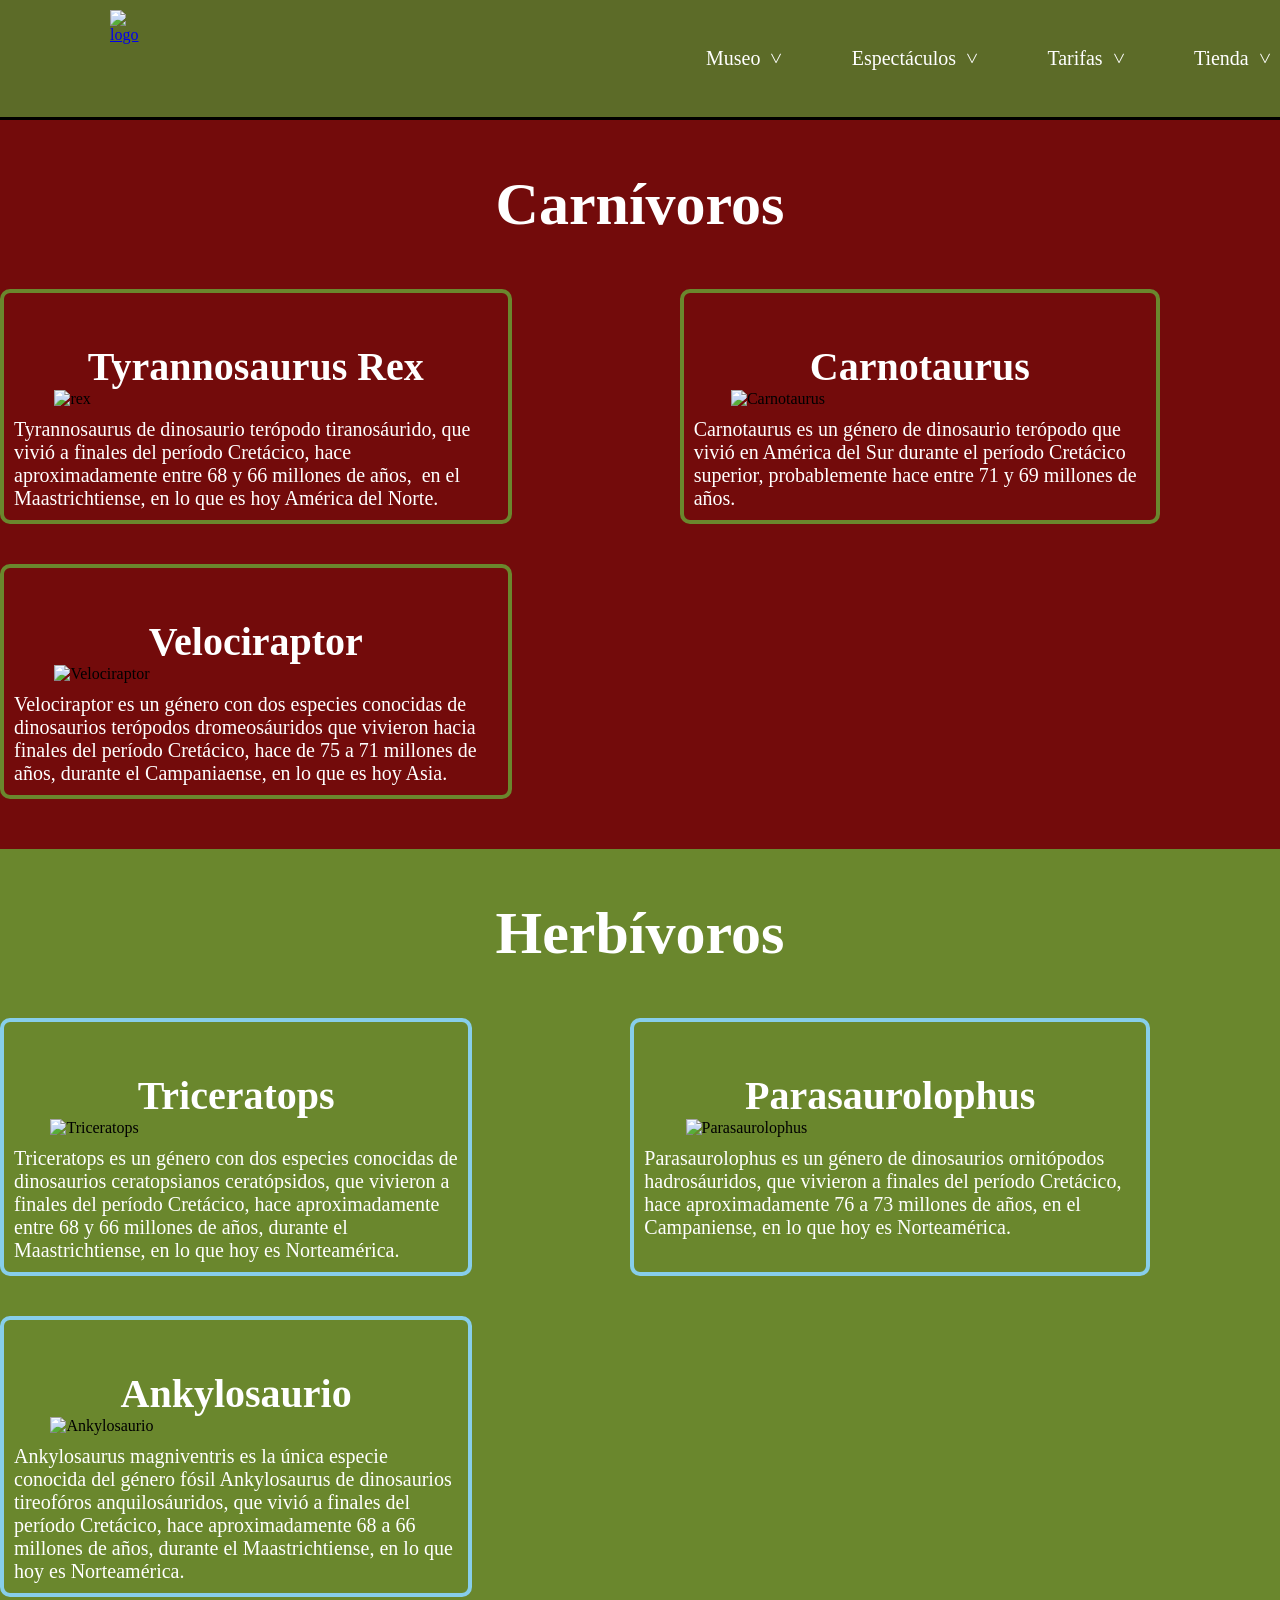
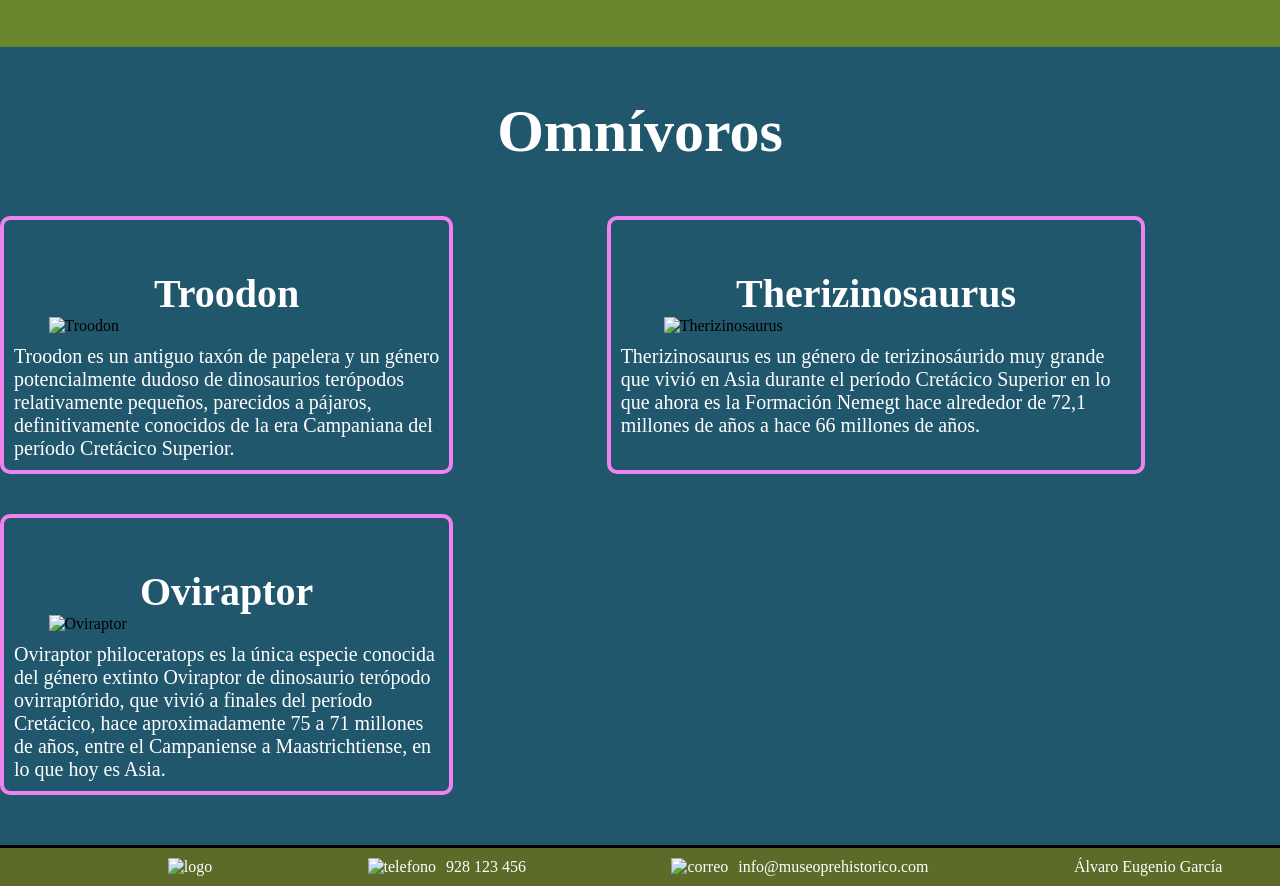
==== dinosaurios.html @ 71aaa8b4 "creado" ====
<!DOCTYPE html>
<html lang="es">
<head>
    <meta charset="UTF-8">
    <meta name="viewport" content="width=device-width, initial-scale=1.0">
    <title>Museo prehistórico</title>
    <link rel="stylesheet" href="dinosaurio.css">
</head>
<body>
    <header>
        <a class="logo" href="index.html"><img src="https://png.pngtree.com/png-clipart/20230916/original/pngtree-t-vector-png-image_12253211.png" alt="logo"></a>
        <a href="dinosauriosIngles.html" class="idioma"><img src="https://images.vexels.com/media/users/3/163965/isolated/lists/5bb2c926d53cc59030477ec3ecb6d26a-icono-de-idioma-de-la-bandera-de-inglaterra.png" alt=""></a>
        <ul class="menu">
            <li>
                <a href="index.html">Museo</a>
            </li>
            <li>
                <a href="espectaculos.html">Espectáculos</a>
                <div></div>
                <ul class="menuNivel1">
                    <li><a href="espectaculos.html">El magnífico Tyrannosaurus rex</a></li>
                    <li><a href="espectaculos.html">Los pacíficos Triceratops</a></li>
                    <li><a href="espectaculos.html">El espeluznante Mosasaurus</a></li>           
                </ul>
            </li>
            <li>
                <a href="tarifas.html">Tarifas</a>
                <div></div>
                <ul class="menuNivel1">
                    <li><a href="tarifas.html">Niños</a></li>
                    <li><a href="tarifas.html">Adultos</a></li>
                    <li><a href="tarifas.html">Descuento</a></li>           
                </ul>
            </li>
            <li>
                <a href="tienda.html">Tienda</a>
            </li>
        </ul>
        <div id="contenedorHamburguesa">
            <li>
                <a href="" id="hamburguesa">☰</a>
                <div></div>
                <ul class="menuNivel1">
                    <li><a href="index.html">Museo</a></li>
                    <li><a href="espectaculos.html">Espectáculos</a></li>  
                    <li><a href="tarifas.html">Tarifas</a></li>  
                    <li><a href="tienda.html">Tienda</a></li>         
                </ul>
            </li>
        </div>
    </header>
    <main>
        <div class="seccion1">
            <h1>Carnívoros</h1>
            <div class="tarjetas">
                <div class="t1">
                    <a href="https://www.youtube.com/embed/cli7JloQ_j8?si=05EMkfFLN5NpE_4f">Tyrannosaurus Rex</a>
                    <img src="https://www.animatronicsmacocaya.com/120-home_default/gran-dinosaurio-t-rex-con-movimiento.jpg" alt="rex">
                    <p>Tyrannosaurus de dinosaurio terópodo tiranosáurido, que vivió a finales del período Cretácico, hace aproximadamente entre 68 y 66 millones de años, ​​ en el Maastrichtiense, en lo que es hoy América del Norte.</p>
                </div>
                <div class="t2">
                    <a href="https://www.youtube.com/embed/EUATsDUpmGM?si=ruaLjxHwVFdPWUR_">Carnotaurus</a>
                    <img src="https://i0.wp.com/onlydinosaurs.com/wp-content/uploads/2020/06/Animatronic-Carnotaurus-For-Dinosaur-Event-Scene3-2.jpg" alt="Carnotaurus">
                    <p>Carnotaurus es un género de dinosaurio terópodo que vivió en América del Sur durante el período Cretácico superior, probablemente hace entre 71 y 69 millones de años.</p>
                </div>
                <div class="t3">
                    <a href="https://www.youtube.com/embed/aJyBFpIZnmI?si=BykATAKLiykyan9p">Velociraptor</a>
                    <img src="https://pbs.twimg.com/media/E1mRhrvWUAMLVGp.jpg" alt="Velociraptor">
                    <p>Velociraptor es un género con dos especies conocidas de dinosaurios terópodos dromeosáuridos que vivieron hacia finales del período Cretácico, hace de 75 a 71 millones de años, durante el Campaniaense, en lo que es hoy Asia.​</p>
                </div>
            </div>
        </div>
        
        <div class="seccion2">
            <h1>Herbívoros</h1>
            <div class="tarjetas">
                <div class="t1">
                    <a href="https://www.youtube.com/embed/Rkpv51Jwo50?si=3uFRSJUH94MFW0nE">Triceratops</a>
                    <img src="https://i0.wp.com/onlydinosaurs.com/wp-content/uploads/2020/07/High-Quality-Animatronic-Triceratops-Robot-Dinosaur1.jpg" alt="Triceratops">
                    <p>Triceratops es un género con dos especies conocidas de dinosaurios ceratopsianos ceratópsidos, que vivieron a finales del período Cretácico, hace aproximadamente entre 68 y 66 millones de años, durante el Maastrichtiense, en lo que hoy es Norteamérica.</p>
                </div>
                <div class="t2">
                    <a href="https://www.youtube.com/embed/NRgcT_eYSdA?si=D_Edh8OVmf2buAOC">Parasaurolophus</a>
                    <img src="https://scgenial.com/wp-content/uploads/2021/11/paracinosaurus-02.jpg" alt="Parasaurolophus">
                    <p>Parasaurolophus es un género de dinosaurios ornitópodos hadrosáuridos, que vivieron a finales del período Cretácico, hace aproximadamente 76 a 73 millones de años, en el Campaniense, en lo que hoy es Norteamérica.</p>
                </div>
                <div class="t3">
                    <a href="https://www.youtube.com/embed/o5mjkdFQ2vY?si=-usIg8kG2HjcLYbo">Ankylosaurio</a>
                    <img src="https://www.dinomake.com/wp-content/uploads/2019/06/Animatronic-Ankylosaurus-1.jpg" alt="Ankylosaurio">
                    <p>Ankylosaurus magniventris es la única especie conocida del género fósil Ankylosaurus de dinosaurios tireofóros anquilosáuridos, que vivió a finales del período Cretácico, hace aproximadamente 68 a 66 millones de años, durante el Maastrichtiense, en lo que hoy es Norteamérica.​</p>
                </div>
            </div>
        </div>
        <div class="seccion3">
            <h1>Omnívoros</h1>
            <div class="tarjetas">
                <div class="t1">
                    <a href="https://www.youtube.com/embed/7jzbjMy_aQ4?si=S86GKtBP5XS3Bk1_">Troodon</a>
                    <img src="https://simplywallpaper.net/pictures/2010/07/21/2010-07-14-IMG_0897.jpg" alt="Troodon">
                    <p>Troodon es un antiguo taxón de papelera y un género potencialmente dudoso de dinosaurios terópodos relativamente pequeños, parecidos a pájaros, definitivamente conocidos de la era Campaniana del período Cretácico Superior.</p>
                </div>
                <div class="t2">
                    <a href="https://www.youtube.com/embed/qd5LWRzj-G4?si=ssG4qvycV-5SG78V">Therizinosaurus</a>
                    <img src="https://www.dinomake.com/wp-content/uploads/2019/06/animatronic-Therizinosaurus-1.jpg" alt="Therizinosaurus">
                    <p>Therizinosaurus es un género de terizinosáurido muy grande que vivió en Asia durante el período Cretácico Superior en lo que ahora es la Formación Nemegt hace alrededor de 72,1 millones de años a hace 66 millones de años.</p>
                </div>
                <div class="t3">
                    <a href="https://www.youtube.com/embed/gQi4DOkfeAk?si=BGU67GS0Azhl_mZ3">Oviraptor</a>
                    <img src="https://www.dinomake.com/wp-content/uploads/2019/02/Animatronic-Oviraptor-2.jpg" alt="Oviraptor">
                    <p>Oviraptor philoceratops es la única especie conocida del género extinto Oviraptor de dinosaurio terópodo ovirraptórido, que vivió a finales del período Cretácico, hace aproximadamente 75 a 71 millones de años, entre el Campaniense a Maastrichtiense, en lo que hoy es Asia.</p>
                </div>
            </div>
        </div>
    </main>
    <footer>
    <a class="logo" href="#"><img src="https://png.pngtree.com/png-clipart/20230916/original/pngtree-t-vector-png-image_12253211.png" alt="logo"></a>
        <p><img src="https://cdn-icons-png.flaticon.com/256/25/25377.png" alt="telefono" id="telefono">928 123 456</p>
        <a href="#"><img src="https://cdn-icons-png.freepik.com/256/16115/16115311.png" alt="correo" id="correo">info@museoprehistorico.com</a>
        <p>Álvaro Eugenio García</p>
    </footer>   
</body>
</html>
---- dinosaurio.css ----
*{
    margin: 0;
    padding: 0;
    box-sizing: border-box;
}
body{
    display: grid;
    grid-template:
      "header" 120px
      "main"   auto
      "footer" auto;
    
}

header{
    grid-area: header;
    width: 100%;
    display: grid;
    grid-template:
    "logo menu" auto;
    display: flex;
    flex-direction: row;
    justify-content: space-between;
    gap: 50px;
    background-color: #5c6b28;
    border-bottom: solid 3px black;

}
.idioma {
    display: flex;
    align-items: center;
}
.idioma img {
    width: 50px;
}
.logo {
    grid-area: logo;
    margin-left: 100px;
    /* border: solid 2px blue; */
}
.menu {
    grid-area: menu;
    width: 100%;
    gap: 50px;
    list-style-type: none;
    /* border: 2px solid blue; */
    display: flex;
    flex-direction: row;
    justify-content: end;
    align-items: center;

}
.menu a{
    font-size: 20px;
    text-decoration: none;
    color: white;
    display: inline-block;
    width: 100%;
    padding: 10px;
}
.logo img{
    width: 125px;
    padding: 10px;
}
.menu div{
    position: absolute;
    width: 100%;
    height: 50%;
    top: 100%;
    max-height: 0px;
    overflow: hidden;
    transition: max-height 1s ease-in;
}
.menuNivel1 a {
    color: black;
}
.menu  li {
    position: relative;
}
.menu a:hover{
    color: black;
}
.menuNivel1 a:hover{
    color: green;
}
.menu > li > a::after{
    content: ">";
    margin-left: 10px;
    display: inline-block;
    transform: rotate(90deg);
    transition: all .2s ease;


}
.menu > li > a:hover::after{
    content: ">";
    margin-left: 10px;
    display: inline-block;
    transform: rotate(-90deg);
    transition: all .2s ease;
    color: black;

}
.menu .menuNivel1 {
    list-style-type: none;
    width: 100%;
    display: flex;
    flex-direction: column;
    justify-items: flex-start;
    position: absolute;
    top: 140%;

    max-height: 0px;
    overflow: hidden;
    transition: max-height 1s ease-in;
}
.menu li:hover > .menuNivel1{
    position: absolute;
    top: 140%;

    display: flex;
    max-height: 1000px;
}
.menuNivel1{
    background-color: white;
    box-shadow:0 0.5em 1em rgba(0, 0, 0, 0.55) ;
    border-radius: 20px;
}
/*Menú hamburguesa*/

#contenedorHamburguesa{
    display: none;
    position: relative;
}
#contenedorHamburguesa a{
    text-decoration: none;
    display: block;
    padding: 10px 20px;
    max-width: 200px;
}
#contenedorHamburguesa  li {
    position: relative;
    list-style-type: none;
    margin-right: 50px;
    font-size: 17px;
    font-weight: bold;

}

.menuNivel1 a:hover{
    color: green;
}
#contenedorHamburguesa .menuNivel1 {
    width: 120px;
    display: flex;
    flex-direction: column;
    justify-items: flex-start;
    position: absolute;
    top: 140%;

    max-height: 0px;
    overflow: hidden;
    transition: max-height 1s ease-in;
}
#contenedorHamburguesa li:hover > .menuNivel1{
    position: absolute;
    top: 140%;

    display: flex;
    max-height: 1000px;
}

@media (max-width: 1250px) {
    .menu{
        display: none;
    }
    #hamburguesa{
        display: block;
        font-size: 30px;
        text-decoration: none;
        color: white;
        padding: 10px;
    }
    #contenedorHamburguesa{
        width: 100%;
        display: flex;
        justify-content: end;
        align-items: center;
    }

}

main{
    grid-area: main;
    width: 100%;
    /* border: 2px solid blue; */
    display: flex;
    flex-direction: column;

}
.seccion1 {
    display: flex;
    justify-content: center;
    align-items: center;
    flex-direction: column;
    padding-top: 50px;
    padding-bottom: 50px;
    gap: 50px;
    background-color: #730b0b;
}
.seccion1 h1 {
    color: white;
    font-size: 60px;
}
.seccion1 .tarjetas a:hover {
    color: #6a872d;
    transition: all 0.2s;
}
.seccion1 .t1{
    grid-area: t1;
    border: 4px solid #6a872d;
    width: 80%;
    height: 100%;
    display: flex;
    align-items: center;
    flex-direction: column;
    border-radius: 10px;
}
.seccion1 .t2{
    grid-area: t2;
    border: 4px solid #6a872d;
    width: 80%;
    height: 100%;
    display: flex;
    align-items: center;
    flex-direction: column;
    border-radius: 10px;
}
.seccion1 .t3{
    grid-area: t3;
    border: 4px solid #6a872d;
    width: 80%;
    height: 100%;
    display: flex;
    align-items: center;
    flex-direction: column;
    border-radius: 10px;
}

.seccion2 {
    display: flex;
    justify-content: center;
    align-items: center;
    flex-direction: column;
    padding-top: 50px;
    padding-bottom: 50px;
    gap: 50px;
    background-color: #6a872d;
}
.seccion2 h1 {
    color: white;
    font-size: 60px;
}
.seccion2 .tarjetas a:hover {
    color: skyblue;
    transition: all 0.2s;
}
.seccion2 .t1{
    grid-area: t1;
    border: 4px solid skyblue;
    width: 80%;
    height: 100%;;
    display: flex;
    align-items: center;
    flex-direction: column;
    border-radius: 10px;
}
.seccion2 .t2{
    grid-area: t2;
    border: 4px solid skyblue;
    width: 80%;
    height: 100%;;
    display: flex;
    align-items: center;
    flex-direction: column;
    border-radius: 10px;
}
.seccion2 .t3{
    grid-area: t3;
    border: 4px solid skyblue;
    width: 80%;
    height: 100%;;
    display: flex;
    align-items: center;
    flex-direction: column;
    border-radius: 10px;
}

.seccion3 {
    display: flex;
    justify-content: center;
    align-items: center;
    flex-direction: column;
    padding-top: 50px;
    padding-bottom: 50px;
    gap: 50px;
    background-color: #21576c;
}
.seccion3 h1 {
    color: white;
    font-size: 60px;
}
.seccion3 .tarjetas a:hover {
    color: violet;
    transition: all 0.2s;
}
.seccion3 .t1{
    grid-area: t1;
    border: 4px solid violet;
    width: 80%;
    height: 100%;;
    display: flex;
    align-items: center;
    flex-direction: column;
    border-radius: 10px;
}
.seccion3 .t2{
    grid-area: t2;
    border: 4px solid violet;
    width: 80%;
    height: 100%;;
    display: flex;
    align-items: center;
    flex-direction: column;
    border-radius: 10px;
}
.seccion3 .t3{
    grid-area: t3;
    border: 4px solid violet;
    width: 80%;
    height: 100%;;
    display: flex;
    align-items: center;
    flex-direction: column;
    border-radius: 10px;
}

.tarjetas{
    display: grid;
    grid-template: 
    "t1 t2 t3";
    gap: 40px;
    /* border: solid 2px blue; */
    
}
@media (max-width: 1300px) {
    .tarjetas{
        display: grid;
        grid-template:
        "t1 t2"
        "t3 t4";

    }

}
@media (max-width: 850px) {
    .tarjetas{
        display: grid;
        grid-template:
        "t1"
        "t2"
        "t3";

    }

}
.tarjetas img {
    width: 80%;
}
.tarjetas p {
    color: white;
    font-size: 20px;
    padding: 10px;
}
.tarjetas a{
    padding-top: 50px;
    color: white;
    font-weight: bold;
    font-size: 40px;
    text-decoration: none;
}

footer {
    width: 100%;
    grid-area: footer;
    display: flex;
    flex-direction: row;
    justify-content: space-around;
    align-items: center;
    gap: 30px;
    background-color:#5c6b28;
    color: white;
    border-top: 3px solid #000;

}
footer a {
    text-decoration: none;
    color: white;
}
footer #telefono {
    width: 20px;
    margin-right: 10px;
}
footer #correo {
    width: 20px;
    margin-right: 10px;
}
footer p:hover{
    border-bottom: solid 2px black;
    transition: all .2s ease;
}
footer a:hover{
    border-bottom: solid 2px black;
    transition: all .2s ease;
}
@media (max-width: 650px) {
    footer{
        display: flex;
        flex-direction: column;
    }

}
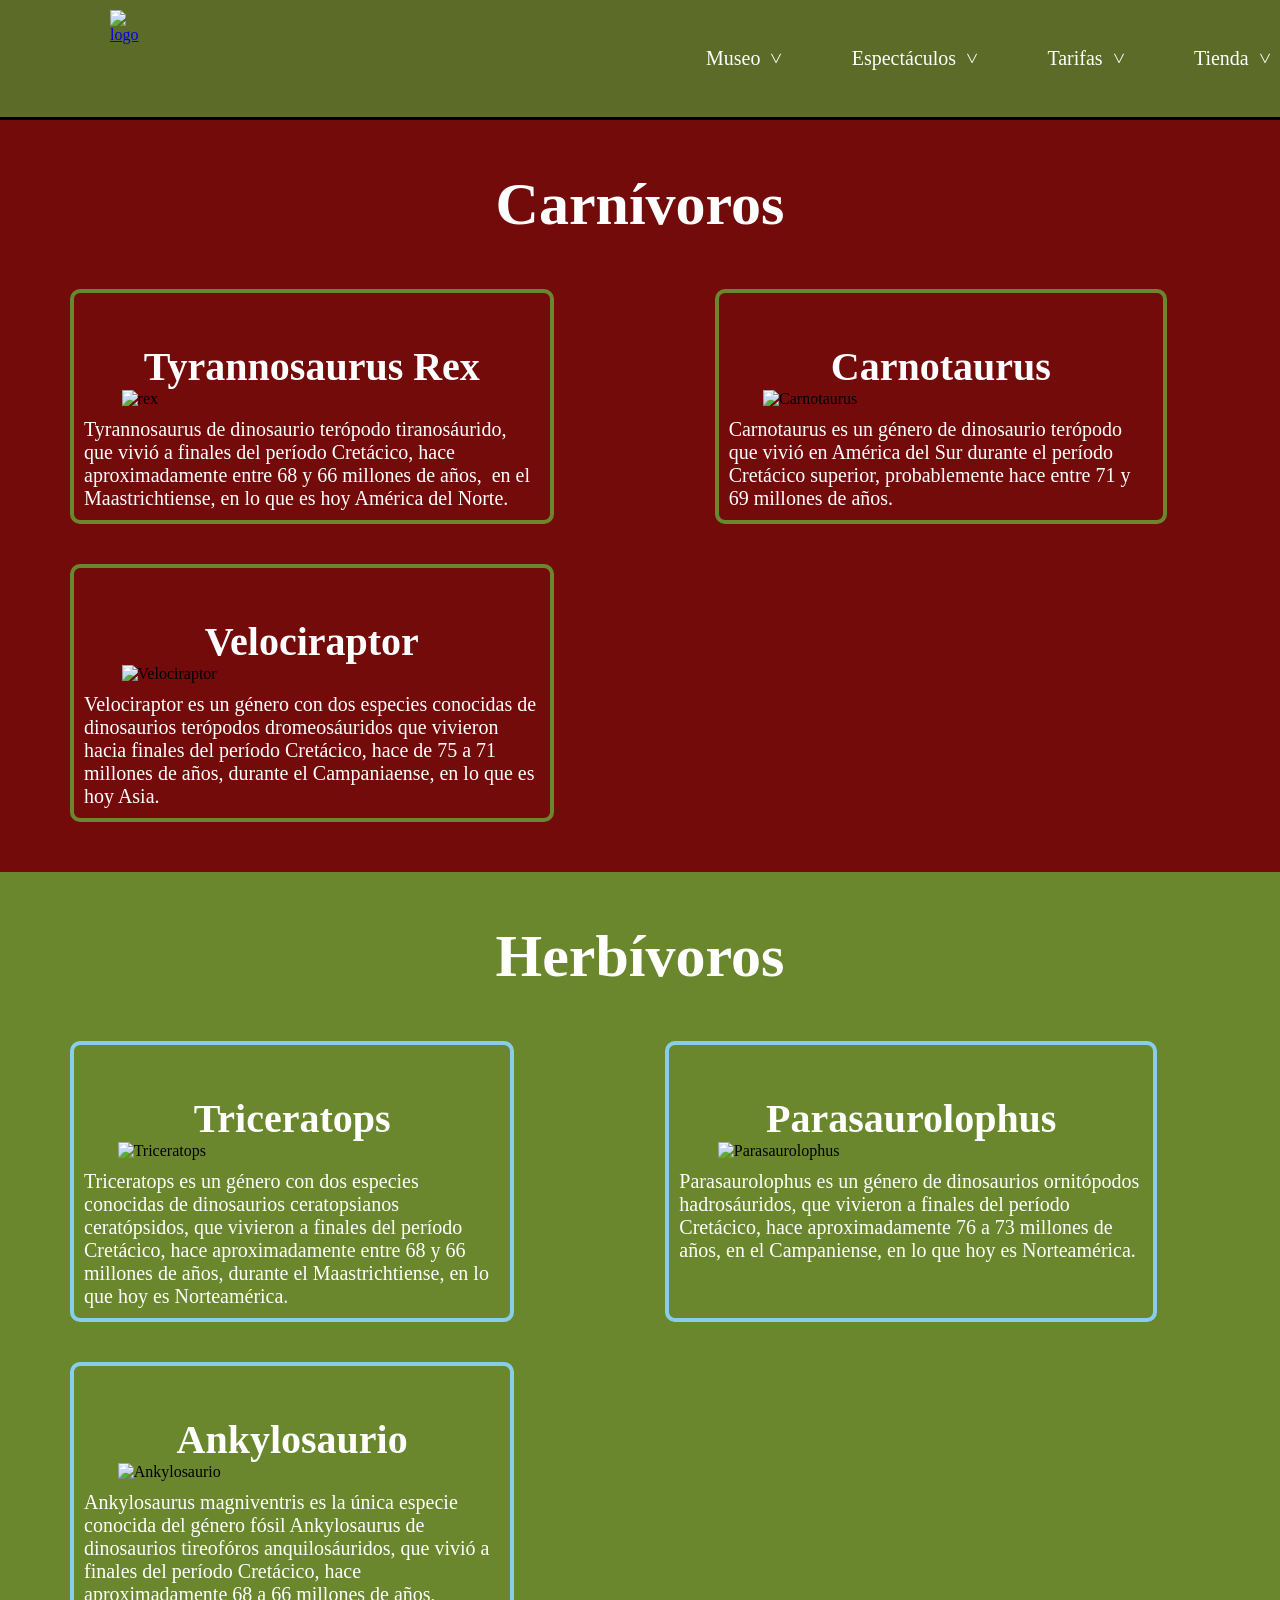
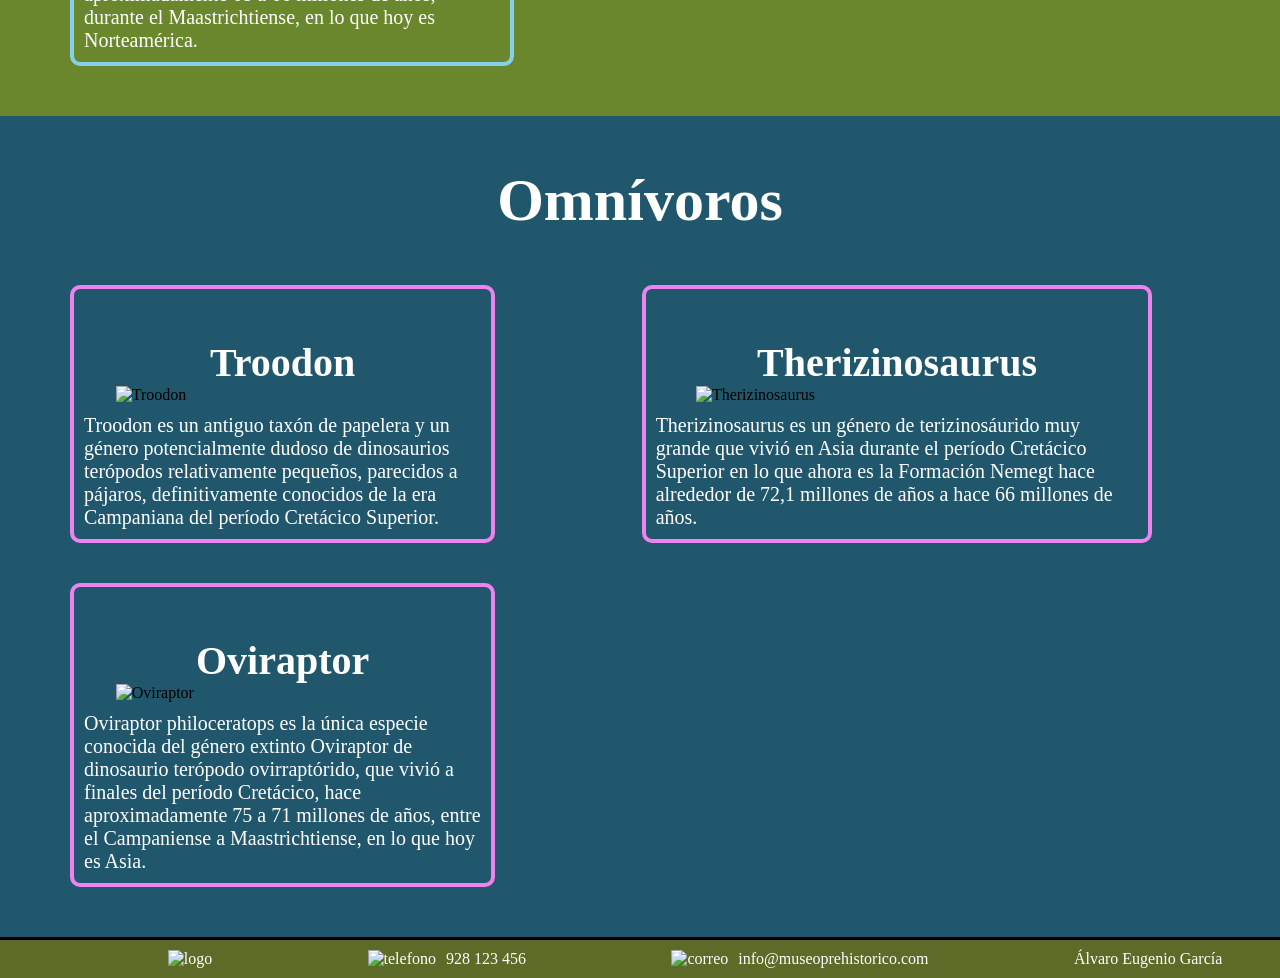
==== commit 22a0525a: "Update dinosaurios.html" ====
--- a/dinosaurios.html
+++ b/dinosaurios.html
@@ -54,17 +54,17 @@
             <h1>Carnívoros</h1>
             <div class="tarjetas">
                 <div class="t1">
-                    <a href="https://www.youtube.com/embed/cli7JloQ_j8?si=05EMkfFLN5NpE_4f">Tyrannosaurus Rex</a>
+                    <a href="https://www.youtube.com/embed/cli7JloQ_j8?si=05EMkfFLN5NpE_4f"  target="_blank">Tyrannosaurus Rex</a>
                     <img src="https://www.animatronicsmacocaya.com/120-home_default/gran-dinosaurio-t-rex-con-movimiento.jpg" alt="rex">
                     <p>Tyrannosaurus de dinosaurio terópodo tiranosáurido, que vivió a finales del período Cretácico, hace aproximadamente entre 68 y 66 millones de años, ​​ en el Maastrichtiense, en lo que es hoy América del Norte.</p>
                 </div>
                 <div class="t2">
-                    <a href="https://www.youtube.com/embed/EUATsDUpmGM?si=ruaLjxHwVFdPWUR_">Carnotaurus</a>
+                    <a href="https://www.youtube.com/embed/EUATsDUpmGM?si=ruaLjxHwVFdPWUR_"  target="_blank">Carnotaurus</a>
                     <img src="https://i0.wp.com/onlydinosaurs.com/wp-content/uploads/2020/06/Animatronic-Carnotaurus-For-Dinosaur-Event-Scene3-2.jpg" alt="Carnotaurus">
                     <p>Carnotaurus es un género de dinosaurio terópodo que vivió en América del Sur durante el período Cretácico superior, probablemente hace entre 71 y 69 millones de años.</p>
                 </div>
                 <div class="t3">
-                    <a href="https://www.youtube.com/embed/aJyBFpIZnmI?si=BykATAKLiykyan9p">Velociraptor</a>
+                    <a href="https://www.youtube.com/embed/aJyBFpIZnmI?si=BykATAKLiykyan9p"  target="_blank">Velociraptor</a>
                     <img src="https://pbs.twimg.com/media/E1mRhrvWUAMLVGp.jpg" alt="Velociraptor">
                     <p>Velociraptor es un género con dos especies conocidas de dinosaurios terópodos dromeosáuridos que vivieron hacia finales del período Cretácico, hace de 75 a 71 millones de años, durante el Campaniaense, en lo que es hoy Asia.​</p>
                 </div>
@@ -75,17 +75,17 @@
             <h1>Herbívoros</h1>
             <div class="tarjetas">
                 <div class="t1">
-                    <a href="https://www.youtube.com/embed/Rkpv51Jwo50?si=3uFRSJUH94MFW0nE">Triceratops</a>
+                    <a href="https://www.youtube.com/embed/Rkpv51Jwo50?si=3uFRSJUH94MFW0nE"  target="_blank">Triceratops</a>
                     <img src="https://i0.wp.com/onlydinosaurs.com/wp-content/uploads/2020/07/High-Quality-Animatronic-Triceratops-Robot-Dinosaur1.jpg" alt="Triceratops">
                     <p>Triceratops es un género con dos especies conocidas de dinosaurios ceratopsianos ceratópsidos, que vivieron a finales del período Cretácico, hace aproximadamente entre 68 y 66 millones de años, durante el Maastrichtiense, en lo que hoy es Norteamérica.</p>
                 </div>
                 <div class="t2">
-                    <a href="https://www.youtube.com/embed/NRgcT_eYSdA?si=D_Edh8OVmf2buAOC">Parasaurolophus</a>
+                    <a href="https://www.youtube.com/embed/NRgcT_eYSdA?si=D_Edh8OVmf2buAOC"  target="_blank">Parasaurolophus</a>
                     <img src="https://scgenial.com/wp-content/uploads/2021/11/paracinosaurus-02.jpg" alt="Parasaurolophus">
                     <p>Parasaurolophus es un género de dinosaurios ornitópodos hadrosáuridos, que vivieron a finales del período Cretácico, hace aproximadamente 76 a 73 millones de años, en el Campaniense, en lo que hoy es Norteamérica.</p>
                 </div>
                 <div class="t3">
-                    <a href="https://www.youtube.com/embed/o5mjkdFQ2vY?si=-usIg8kG2HjcLYbo">Ankylosaurio</a>
+                    <a href="https://www.youtube.com/embed/o5mjkdFQ2vY?si=-usIg8kG2HjcLYbo"  target="_blank">Ankylosaurio</a>
                     <img src="https://www.dinomake.com/wp-content/uploads/2019/06/Animatronic-Ankylosaurus-1.jpg" alt="Ankylosaurio">
                     <p>Ankylosaurus magniventris es la única especie conocida del género fósil Ankylosaurus de dinosaurios tireofóros anquilosáuridos, que vivió a finales del período Cretácico, hace aproximadamente 68 a 66 millones de años, durante el Maastrichtiense, en lo que hoy es Norteamérica.​</p>
                 </div>
@@ -95,17 +95,17 @@
             <h1>Omnívoros</h1>
             <div class="tarjetas">
                 <div class="t1">
-                    <a href="https://www.youtube.com/embed/7jzbjMy_aQ4?si=S86GKtBP5XS3Bk1_">Troodon</a>
+                    <a href="https://www.youtube.com/embed/7jzbjMy_aQ4?si=S86GKtBP5XS3Bk1_"  target="_blank">Troodon</a>
                     <img src="https://simplywallpaper.net/pictures/2010/07/21/2010-07-14-IMG_0897.jpg" alt="Troodon">
                     <p>Troodon es un antiguo taxón de papelera y un género potencialmente dudoso de dinosaurios terópodos relativamente pequeños, parecidos a pájaros, definitivamente conocidos de la era Campaniana del período Cretácico Superior.</p>
                 </div>
                 <div class="t2">
-                    <a href="https://www.youtube.com/embed/qd5LWRzj-G4?si=ssG4qvycV-5SG78V">Therizinosaurus</a>
+                    <a href="https://www.youtube.com/embed/qd5LWRzj-G4?si=ssG4qvycV-5SG78V"  target="_blank">Therizinosaurus</a>
                     <img src="https://www.dinomake.com/wp-content/uploads/2019/06/animatronic-Therizinosaurus-1.jpg" alt="Therizinosaurus">
                     <p>Therizinosaurus es un género de terizinosáurido muy grande que vivió en Asia durante el período Cretácico Superior en lo que ahora es la Formación Nemegt hace alrededor de 72,1 millones de años a hace 66 millones de años.</p>
                 </div>
                 <div class="t3">
-                    <a href="https://www.youtube.com/embed/gQi4DOkfeAk?si=BGU67GS0Azhl_mZ3">Oviraptor</a>
+                    <a href="https://www.youtube.com/embed/gQi4DOkfeAk?si=BGU67GS0Azhl_mZ3"  target="_blank">Oviraptor</a>
                     <img src="https://www.dinomake.com/wp-content/uploads/2019/02/Animatronic-Oviraptor-2.jpg" alt="Oviraptor">
                     <p>Oviraptor philoceratops es la única especie conocida del género extinto Oviraptor de dinosaurio terópodo ovirraptórido, que vivió a finales del período Cretácico, hace aproximadamente 75 a 71 millones de años, entre el Campaniense a Maastrichtiense, en lo que hoy es Asia.</p>
                 </div>
@@ -115,8 +115,8 @@
     <footer>
     <a class="logo" href="#"><img src="https://png.pngtree.com/png-clipart/20230916/original/pngtree-t-vector-png-image_12253211.png" alt="logo"></a>
         <p><img src="https://cdn-icons-png.flaticon.com/256/25/25377.png" alt="telefono" id="telefono">928 123 456</p>
-        <a href="#"><img src="https://cdn-icons-png.freepik.com/256/16115/16115311.png" alt="correo" id="correo">info@museoprehistorico.com</a>
+        <a href="https://www.google.com/intl/es/gmail/about/"  target="_blank"><img src="https://cdn-icons-png.freepik.com/256/16115/16115311.png" alt="correo" id="correo">info@museoprehistorico.com</a>
         <p>Álvaro Eugenio García</p>
     </footer>   
 </body>
-</html>+</html>
--- a/dinosaurio.css
+++ b/dinosaurio.css
@@ -350,7 +350,7 @@
     grid-template: 
     "t1 t2 t3";
     gap: 40px;
-    /* border: solid 2px blue; */
+    padding-left: 70px;
     
 }
 @media (max-width: 1300px) {
